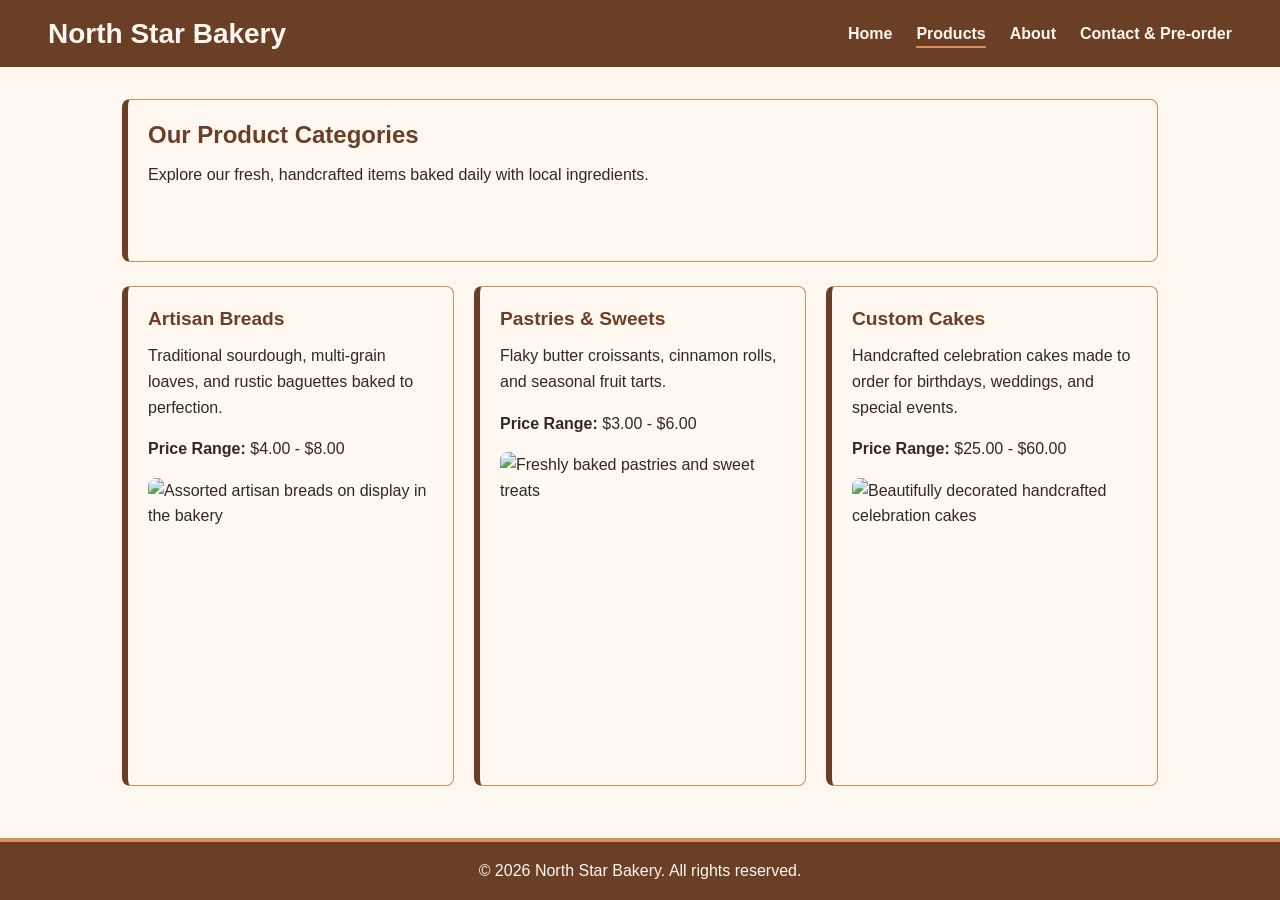
==== products.html @ 15454fd4 "images/placeholder.txt" ====
<!doctype html>
<html lang="en">
  <head>
    <meta charset="UTF-8" />
    <meta name="viewport" content="width=device-width, initial-scale=1.0" />
    <title>North Star Bakery - Products</title>
    <link rel="stylesheet" href="style.css" />
  </head>
  <body>
    <header>
      <h1>North Star Bakery</h1>
      <nav>
        <ul>
          <li><a href="index.html">Home</a></li>
          <li><a href="products.html" class="active">Products</a></li>
          <li><a href="about.html">About</a></li>
          <li><a href="contact.html">Contact & Pre-order</a></li>
        </ul>
      </nav>
    </header>

    <main>
      <section>
        <h2>Our Product Categories</h2>
        <p>
          Explore our fresh, handcrafted items baked daily with local
          ingredients.
        </p>
      </section>

      <div class="card-grid">
        <section class="card">
          <h3>Artisan Breads</h3>
          <p>
            Traditional sourdough, multi-grain loaves, and rustic baguettes
            baked to perfection.
          </p>
          <p><strong>Price Range:</strong> $4.00 - $8.00</p>
          <img
            src="images/bakery-bread.jpg"
            alt="Assorted artisan breads on display in the bakery"
            class="card-img"
          />
        </section>

        <section class="card">
          <h3>Pastries & Sweets</h3>
          <p>
            Flaky butter croissants, cinnamon rolls, and seasonal fruit tarts.
          </p>
          <p><strong>Price Range:</strong> $3.00 - $6.00</p>
          <img
            src="images/Pastries_Sweets.jpg"
            alt="Freshly baked pastries and sweet treats"
            class="card-img"
          />
        </section>

        <section class="card">
          <h3>Custom Cakes</h3>
          <p>
            Handcrafted celebration cakes made to order for birthdays, weddings,
            and special events.
          </p>
          <p><strong>Price Range:</strong> $25.00 - $60.00</p>
          <img
            src="images/Custom_Cakes.jpg"
            alt="Beautifully decorated handcrafted celebration cakes"
            class="card-img"
          />
        </section>
      </div>
    </main>

    <footer>
      <p>&copy; 2026 North Star Bakery. All rights reserved.</p>
    </footer>
  </body>
</html>
---- style.css ----
/* ==========================================================
   North Star Bakery - Design System
   Colors (4): cream #FFF8F0, brown #6B3E26, peach #D88C5A, charcoal #2F2A26
   Font (1 family): Segoe UI stack
   Approach: mobile-first, Flexbox, one media query at 768px
   ========================================================== */

:root {
  --cream: #FFF8F0;
  --brown: #6B3E26;
  --peach: #D88C5A;
  --charcoal: #2F2A26;
  --radius: 8px;
}

/* ---------- Base ---------- */
* { box-sizing: border-box; }

body {
  font-family: 'Segoe UI', Tahoma, Geneva, Verdana, sans-serif;
  margin: 0;
  background-color: var(--cream);
  color: var(--charcoal);
  line-height: 1.6;
  min-height: 100vh;
  display: flex;
  flex-direction: column;
}

h1, h2, h3 { color: var(--brown); line-height: 1.25; margin: 0 0 0.75rem; }
h1 { font-size: 1.75rem; color: var(--cream); margin: 0; }
h2 { font-size: 1.5rem; }
h3 { font-size: 1.2rem; }
p  { margin: 0 0 1rem; }

a { color: var(--brown); }

:focus-visible { outline: 3px solid var(--peach); outline-offset: 2px; }

/* ---------- Header & navigation (mobile first) ---------- */
header {
  background-color: var(--brown);
  color: var(--cream);
  padding: 1rem;
  display: flex;
  flex-direction: column;
  align-items: center;
  text-align: center;
  gap: 0.5rem;
}

nav ul {
  list-style: none;
  padding: 0;
  margin: 0;
  display: flex;
  flex-direction: column;
  gap: 0.5rem;
}

nav a {
  color: var(--cream);
  text-decoration: none;
  font-weight: bold;
  padding: 0.25rem 0;
  border-bottom: 2px solid transparent;
}

nav a:hover,
nav a.active { border-bottom-color: var(--peach); }

/* ---------- Main layout ---------- */
main {
  flex: 1;
  padding: 1.25rem;
  display: flex;
  flex-direction: column;
  gap: 1.25rem;
  width: 100%;
  max-width: 1100px;
  margin: 0 auto;
}

section {
  background: var(--cream);
  border: 1px solid var(--peach);
  border-left: 6px solid var(--brown);
  border-radius: var(--radius);
  padding: 1.25rem;
}

.card-grid {
  display: flex;
  flex-direction: column;
  gap: 1.25rem;
}

.card-grid .card { flex: 1; }

/* ---------- Images & media ---------- */
img { max-width: 100%; height: auto; border-radius: var(--radius); }

.card-img,
main section img {
  width: 100%;
  height: 250px;
  object-fit: cover;
  display: block;
}

figure { margin: 0; }

figcaption {
  margin-top: 0.5rem;
  font-size: 0.9rem;
  font-style: italic;
  text-align: center;
  color: var(--brown);
}

audio { width: 100%; margin-bottom: 0.75rem; }

.fallback-text { font-size: 0.95rem; }

/* ---------- Forms ---------- */
form { display: flex; flex-direction: column; gap: 1rem; }

fieldset {
  border: 2px solid var(--peach);
  border-radius: var(--radius);
  padding: 1rem;
  margin: 0;
}

legend { font-weight: bold; color: var(--brown); padding: 0 0.5rem; }

label { display: block; margin: 0.75rem 0 0.25rem; font-weight: 600; }

input, select, textarea {
  width: 100%;
  padding: 0.5rem;
  font: inherit;
  color: var(--charcoal);
  background: var(--cream);
  border: 1px solid var(--brown);
  border-radius: 4px;
}

button {
  background-color: var(--brown);
  color: var(--cream);
  padding: 0.75rem;
  border: 2px solid var(--brown);
  border-radius: 4px;
  font: inherit;
  font-weight: bold;
  cursor: pointer;
}

button:hover { background-color: var(--charcoal); border-color: var(--charcoal); }

.form-page { max-width: 640px; }

/* ---------- Footer ---------- */
footer {
  background-color: var(--brown);
  color: var(--cream);
  text-align: center;
  padding: 1rem;
  margin-top: 1.25rem;
  border-top: 4px solid var(--peach);
}

footer p { margin: 0; }

/* ==========================================================
   Larger screens (tablet / desktop)
   ========================================================== */
@media (min-width: 768px) {
  header {
    flex-direction: row;
    justify-content: space-between;
    padding: 1rem 3rem;
  }

  nav ul { flex-direction: row; gap: 1.5rem; }

  main {
    flex-direction: row;
    flex-wrap: wrap;
    padding: 2rem;
    gap: 1.5rem;
  }

  section { flex: 1 1 45%; }

  /* Wide blocks span the full row */
  .card-grid,
  .media-container,
  .form-page { flex: 1 1 100%; }

  .card-grid { flex-direction: row; align-items: stretch; }
}
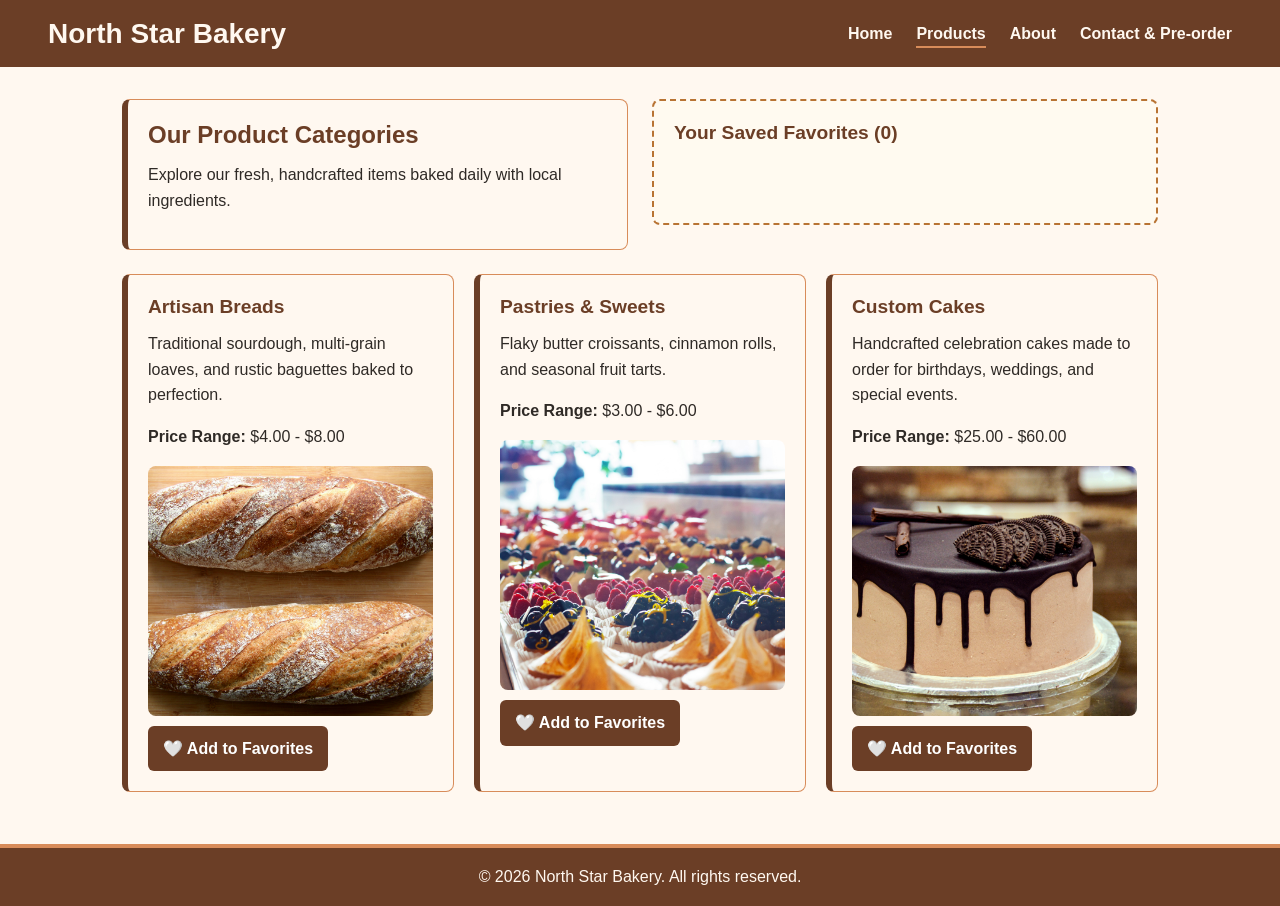
==== commit a8b9731f: "Add files via upload" ====
--- a/products.html
+++ b/products.html
@@ -28,6 +28,14 @@
         </p>
       </section>
 
+      <!-- Widget: Favorite Items Tracker (Interactive Feature) -->
+      <section class="card favorites-widget">
+        <h3>Your Saved Favorites (<span id="favorites-count">0</span>)</h3>
+        <ul id="favorites-list">
+          <!-- Dynamically updated by script.js -->
+        </ul>
+      </section>
+
       <div class="card-grid">
         <section class="card">
           <h3>Artisan Breads</h3>
@@ -38,9 +46,12 @@
           <p><strong>Price Range:</strong> $4.00 - $8.00</p>
           <img
             src="images/bakery-bread.jpg"
-            alt="Assorted artisan breads on display in the bakery"
+            alt="Assorted artisan breads"
             class="card-img"
           />
+          <button type="button" class="fav-btn" data-product="Artisan Breads">
+            🤍 Add to Favorites
+          </button>
         </section>
 
         <section class="card">
@@ -51,9 +62,16 @@
           <p><strong>Price Range:</strong> $3.00 - $6.00</p>
           <img
             src="images/Pastries_Sweets.jpg"
-            alt="Freshly baked pastries and sweet treats"
+            alt="Freshly baked pastries"
             class="card-img"
           />
+          <button
+            type="button"
+            class="fav-btn"
+            data-product="Pastries & Sweets"
+          >
+            🤍 Add to Favorites
+          </button>
         </section>
 
         <section class="card">
@@ -65,9 +83,12 @@
           <p><strong>Price Range:</strong> $25.00 - $60.00</p>
           <img
             src="images/Custom_Cakes.jpg"
-            alt="Beautifully decorated handcrafted celebration cakes"
+            alt="Handcrafted celebration cakes"
             class="card-img"
           />
+          <button type="button" class="fav-btn" data-product="Custom Cakes">
+            🤍 Add to Favorites
+          </button>
         </section>
       </div>
     </main>
@@ -75,5 +96,7 @@
     <footer>
       <p>&copy; 2026 North Star Bakery. All rights reserved.</p>
     </footer>
+
+    <script src="script.js"></script>
   </body>
 </html>
--- a/style.css
+++ b/style.css
@@ -160,6 +160,70 @@
 button:hover { background-color: var(--charcoal); border-color: var(--charcoal); }
 
 .form-page { max-width: 640px; }
+
+/* ---------- Interactive Features & Validation Styles ---------- */
+.fav-btn {
+  background-color: #6b3e26;
+  color: #ffffff;
+  border: none;
+  padding: 10px 15px;
+  border-radius: 6px;
+  cursor: pointer;
+  margin-top: 10px;
+  font-weight: bold;
+  transition: background-color 0.3s;
+}
+
+.fav-btn:hover {
+  background-color: #8c5332;
+}
+
+.fav-btn.saved {
+  background-color: #276749;
+}
+
+.favorites-widget {
+  background-color: #fffaf0;
+  border: 2px dashed #b87333;
+  margin-bottom: 25px;
+}
+
+.favorites-widget ul {
+  list-style: none;
+  padding-left: 0;
+}
+
+.favorites-widget li {
+  padding: 5px 0;
+  font-size: 1.05rem;
+}
+
+.form-group {
+  margin-bottom: 15px;
+  display: flex;
+  flex-direction: column;
+}
+
+.form-group input, .form-group textarea {
+  padding: 10px;
+  border: 1px solid #ccc;
+  border-radius: 5px;
+  font-size: 1rem;
+}
+
+.error-msg {
+  color: #c53030;
+  font-size: 0.9rem;
+  margin-top: 4px;
+  font-weight: bold;
+}
+
+.success-msg {
+  color: #276749;
+  font-size: 1.1rem;
+  font-weight: bold;
+  margin-top: 15px;
+}
 
 /* ---------- Footer ---------- */
 footer {
